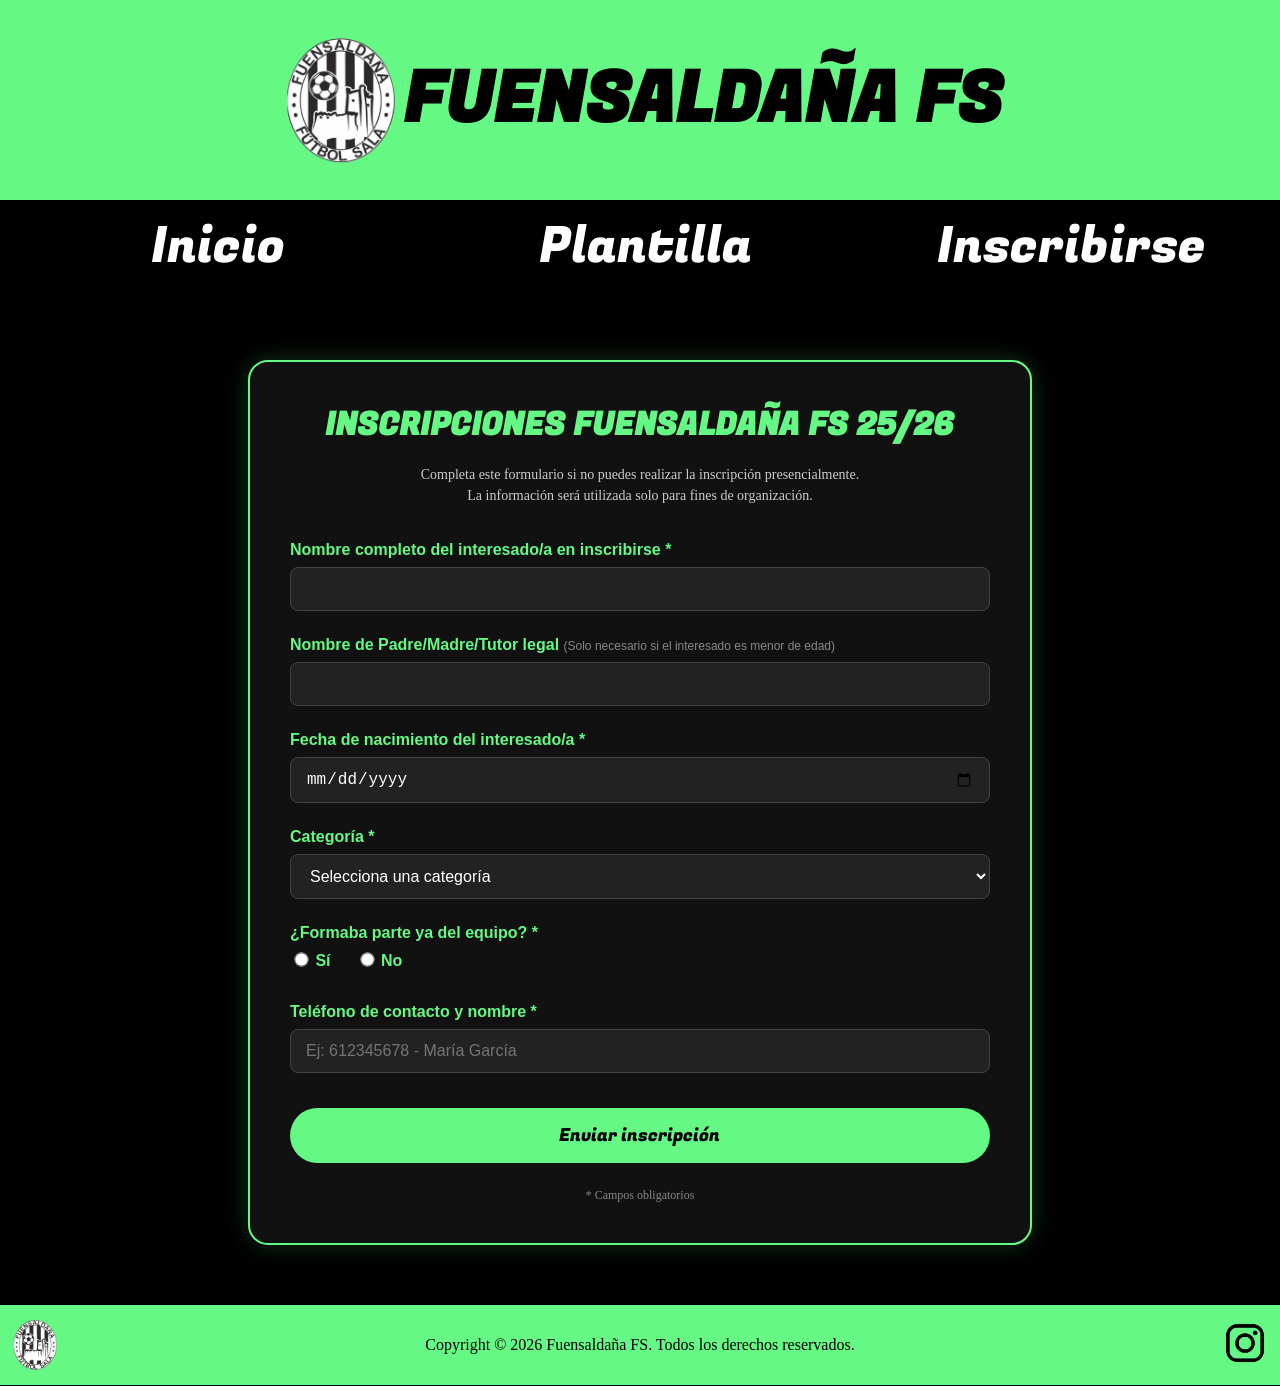
==== html/formulario.html @ f2a21d02 "cambios en la pagina inicial, formulario y cambio el alert por un modal" ====
<!DOCTYPE html>
<html lang="en">
<head>
    <meta charset="UTF-8">
    <meta name="viewport" content="width=device-width, initial-scale=1.0">
    <title>Document</title>
    <link rel="stylesheet" href="../css/formulario.-style.css">
    <link rel="preconnect" href="https://fonts.googleapis.com">
<link rel="preconnect" href="https://fonts.gstatic.com" crossorigin>
<link href="https://fonts.googleapis.com/css2?family=Fugaz+One&display=swap" rel="stylesheet">

</head>
<body>
 <header>
    <div class="caja">
        <div class="titulo">
        <img src="../img/escudofuensaldana.png" alt="escudofuen" class="escudofuen"/>
        <h1 class="letrastitulo">FUENSALDAÑA FS</h1>
        </div>
        <div class="menu">
            <nav>
        <ul>
            <li><a href="proyecto.html">Inicio</a></li>
            <li><a href="plantilla.html">Plantilla</a></li>
            <li><a href="formulario.html">Inscribirse</a></li>
        </ul>
    </nav> 
        </div>
    </div>
 </header>
<main>
  <main class="main-inscripcion">
    <div class="formulario-container">
        <h1 class="titulo-formulario">INSCRIPCIONES FUENSALDAÑA FS 25/26</h1>
        <p class="subtitulo-formulario">
            Completa este formulario si no puedes realizar la inscripción presencialmente.<br>
            La información será utilizada solo para fines de organización.
        </p>

        <div class="formulario-fs">
            <div class="campo-formulario">
                <label for="nombre_completo">Nombre completo del interesado/a en inscribirse *</label>
                <input type="text" id="nombre_completo" name="nombre_completo">
            </div>

            <div class="campo-formulario">
                <label for="tutor">Nombre de Padre/Madre/Tutor legal <span class="opcional">(Solo necesario si el interesado es menor de edad)</span></label>
                <input type="text" id="tutor" name="tutor">
            </div>

            <div class="campo-formulario">
                <label for="fecha_nacimiento">Fecha de nacimiento del interesado/a *</label>
                <input type="date" id="fecha_nacimiento" name="fecha_nacimiento">
            </div>

            <div class="campo-formulario">
                <label for="categoria">Categoría *</label>
                <select id="categoria" name="categoria">
                    <option value="">Selecciona una categoría</option>
                    <option value="Prebenjamín">Prebenjamín</option>
                    <option value="Benjamín">Benjamín</option>
                    <option value="Alevín">Alevín</option>
                    <option value="Infantil">Infantil</option>
                    <option value="Cadete">Cadete</option>
                    <option value="Juvenil">Juvenil</option>
                    <option value="Senior">Senior</option>
                </select>
            </div>

            <div class="campo-formulario">
                <label>¿Formaba parte ya del equipo? *</label>
                <div class="opciones-radio">
                    <label class="radio-label">
                        <input type="radio" name="equipo_previo" value="Sí"> Sí
                    </label>
                    <label class="radio-label">
                        <input type="radio" name="equipo_previo" value="No"> No
                    </label>
                </div>
            </div>

            <div class="campo-formulario">
                <label for="telefono">Teléfono de contacto y nombre *</label>
                <input type="tel" id="telefono" name="telefono" placeholder="Ej: 612345678 - María García">
            </div>

            <div class="botones-formulario">
                <button class="btn-submit" type="button">Enviar inscripción</button>
            </div>
        </div>
        <p class="aviso-formulario">* Campos obligatorios</p>
    </div>
</main>
</main>
 <footer>
    <img src="../img/escudofuensaldana.png" alt="escudofuen" class="escudofuenfooter"/> 
    <p>Copyright © 2026 Fuensaldaña FS. Todos los derechos reservados.</p>
    
      <a href="https://www.instagram.com/fuensaldanafs/" target="_blank">
        <img src="../img/ig-logo.png" alt="iglogo" class="iglogo"/>
    </a>
</footer>   
</body>
</html>
---- css/formulario.-style.css ----
body{
    margin: 0px;
    height: 100%;
    width: 100%;
    background-color: rgb(0, 0, 0);    
}

.titulo h1 {
    margin: 0;
}

.titulo img {
    margin: 0;
}

header{
    height: 300px;
    width: 100%;
}

.titulo{
    height: 200px;
    width: 100%;
    background-color: #65f884;
    display: flex;
    align-items: center;
    justify-content: center;
}

.menu{
    height: 100px;
    width: 100%;
}

.letrastitulo{
    font-family: "Fugaz One", sans-serif;
    font-size: 70px;
    margin-left: 45px;
}

.escudofuen{
    margin-left: 40px;
    width:125px ;
    height:125px;
}

.caja {
    display: flex;
    align-items: center;
    justify-content: center;
    flex-direction: column;
}

nav{
   width: 100%;
}

nav ul {
  margin: 0;
  padding: 0;
  list-style: none;
  display: flex;
  justify-content: center;
  height: 100%;
  width: 100%;
}

nav ul li{
  flex: 1;   
}

nav a {
  width: 100%;
  text-decoration: none;
  text-align: center;
  font-size: 50px;
  color: #fff;
  background-color: #000;
  padding: 10px 5px;
  border-right: 1px solid #65f884;
  display: block;
  font-family: "Fugaz One", sans-serif;
}

nav a:hover{
  background-color: #65f884;
  width: 100%;
}

main {
    width: 90%;
    margin: 0 auto;
    padding: 20px 0;
    display: flex;
    flex-wrap: wrap;
    justify-content: center;
    gap: 25px;
}
.main-inscripcion {
    min-height: calc(100vh - 380px);
    display: flex;
    justify-content: center;
    align-items: center;
    padding: 40px 20px;
}

.formulario-container {
    background-color: #111;
    border: 2px solid #65f884;
    border-radius: 20px;
    padding: 40px;
    max-width: 700px;
    width: 100%;
    box-shadow: 0 0 25px rgba(101, 248, 132, 0.2);
}

.titulo-formulario {
    font-family: "Fugaz One", sans-serif;
    color: #65f884;
    text-align: center;
    font-size: 32px;
    margin-top: 0;
    margin-bottom: 15px;
}

.subtitulo-formulario {
    color: #ccc;
    text-align: center;
    margin-bottom: 35px;
    font-size: 14px;
    line-height: 1.5;
}

.campo-formulario {
    margin-bottom: 25px;
}

.campo-formulario label {
    display: block;
    color: #65f884;
    font-weight: bold;
    margin-bottom: 8px;
    font-family: 'Segoe UI', sans-serif;
}

.opcional {
    color: #888;
    font-weight: normal;
    font-size: 12px;
}

.campo-formulario input,
.campo-formulario select {
    width: 100%;
    padding: 12px 15px;
    background-color: #222;
    border: 1px solid #444;
    border-radius: 8px;
    color: white;
    font-size: 16px;
    transition: all 0.3s ease;
    box-sizing: border-box;
}

.campo-formulario input:focus,
.campo-formulario select:focus {
    outline: none;
    border-color: #65f884;
    box-shadow: 0 0 5px rgba(101, 248, 132, 0.5);
}

.opciones-radio {
    display: flex;
    gap: 25px;
    margin-top: 8px;
}

.radio-label {
    color: white;
    font-weight: normal;
    cursor: pointer;
    display: flex;
    align-items: center;
    gap: 8px;
}

.radio-label input {
    width: auto;
    transform: scale(1.1);
    accent-color: #65f884;
}

.botones-formulario {
    display: flex;
    gap: 20px;
    margin-top: 35px;
    flex-wrap: wrap;
}

.btn-submit,
.btn-reset {
    flex: 1;
    padding: 14px 20px;
    font-family: "Fugaz One", sans-serif;
    font-size: 18px;
    border: none;
    border-radius: 50px;
    cursor: pointer;
    transition: all 0.3s ease;
    text-align: center;
}

.btn-submit {
    background-color: #65f884;
    color: black;
}

.btn-submit:hover {
    background-color: #4ad86a;
    transform: scale(1.02);
    box-shadow: 0 0 15px rgba(101, 248, 132, 0.5);
}

.btn-reset {
    background-color: #333;
    color: white;
    border: 1px solid #65f884;
}

.btn-reset:hover {
    background-color: #444;
    transform: scale(1.02);
}

.aviso-formulario {
    text-align: center;
    color: #888;
    font-size: 12px;
    margin-top: 25px;
    margin-bottom: 0;
}

@media (max-width: 600px) {
    .formulario-container {
        padding: 25px;
    }
    
    .titulo-formulario {
        font-size: 24px;
    }
    
    .botones-formulario {
        flex-direction: column;
    }
    
    .opciones-radio {
        flex-direction: column;
        gap: 10px;
    }
}

footer{
    height: 80px;
    width: 100%;
    background-color: #65f884;
    display: flex;
    align-items: center;
    justify-content: space-between; 
    
}
.escudofuenfooter{
    height: 50px;
    margin-left: 10px;
}
.iglogo{
    height: 50px;
    margin-right: 10px;  
}
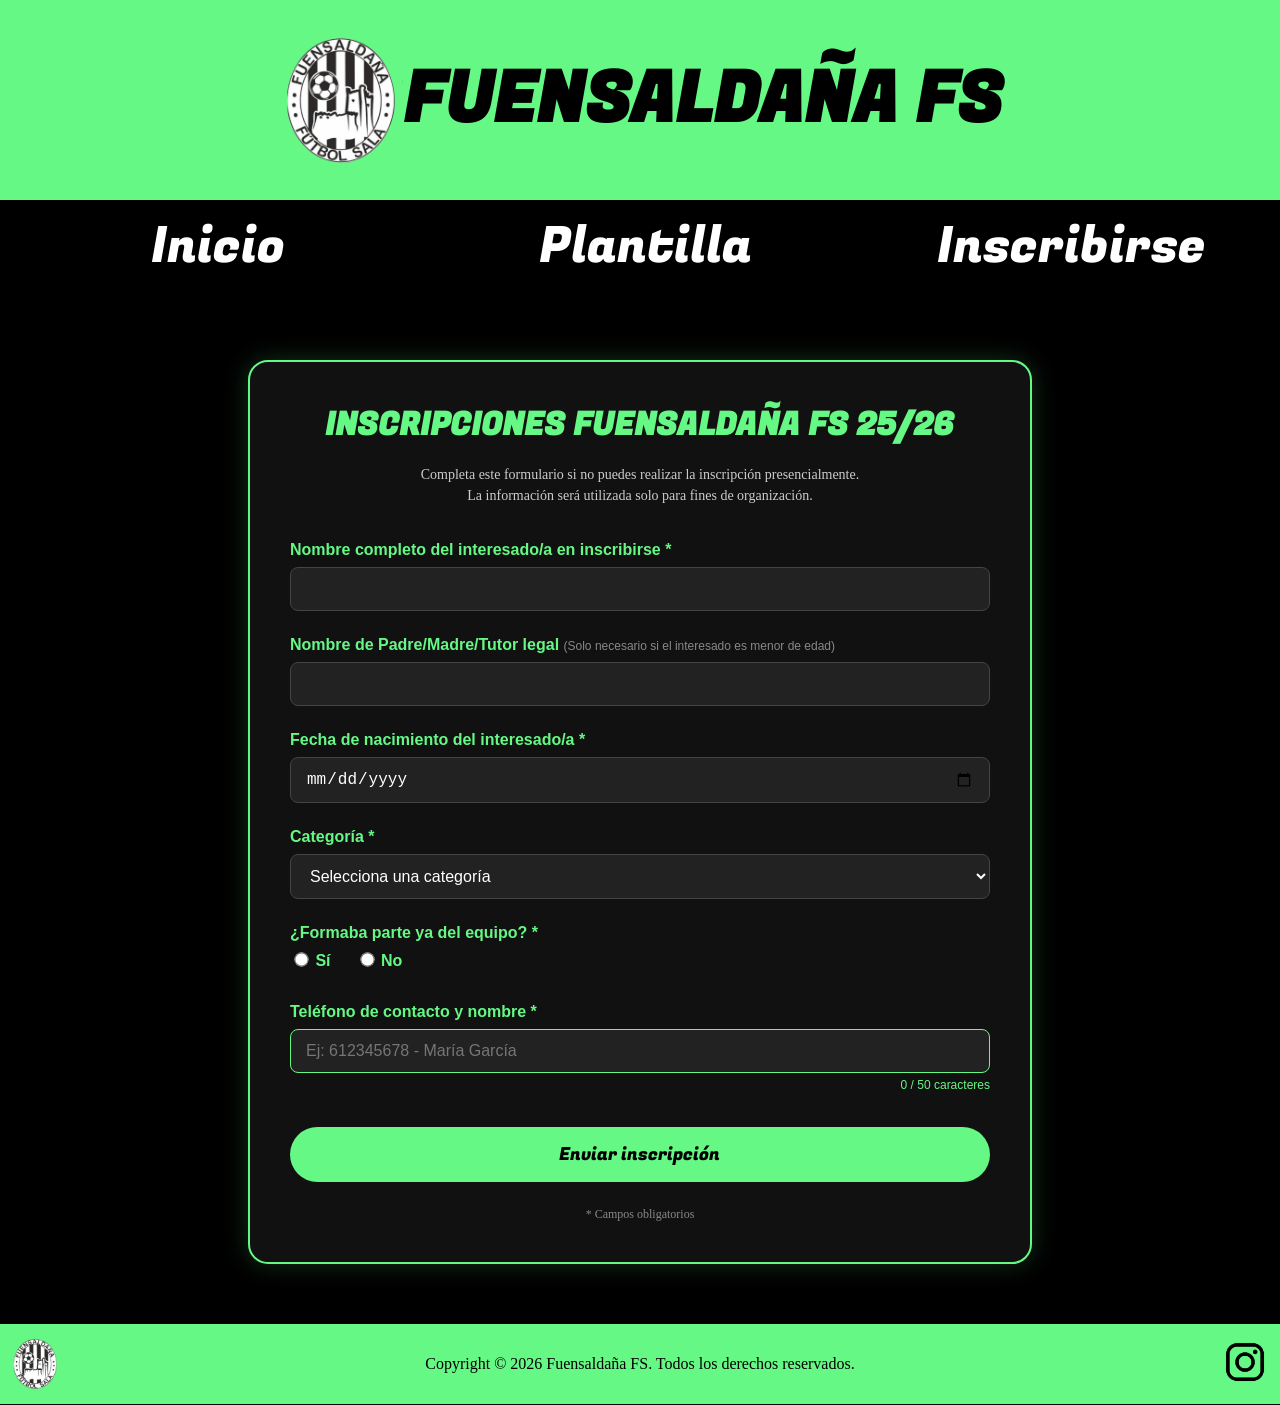
==== commit a86055ae: "he añadido un script quen hace que en el campo final del formulario haya un contador de 50 caractere" ====
--- a/html/formulario.html
+++ b/html/formulario.html
@@ -8,7 +8,7 @@
     <link rel="preconnect" href="https://fonts.googleapis.com">
 <link rel="preconnect" href="https://fonts.gstatic.com" crossorigin>
 <link href="https://fonts.googleapis.com/css2?family=Fugaz+One&display=swap" rel="stylesheet">
-
+<script src="../js/formulario.js" defer></script>
 </head>
 <body>
  <header>
